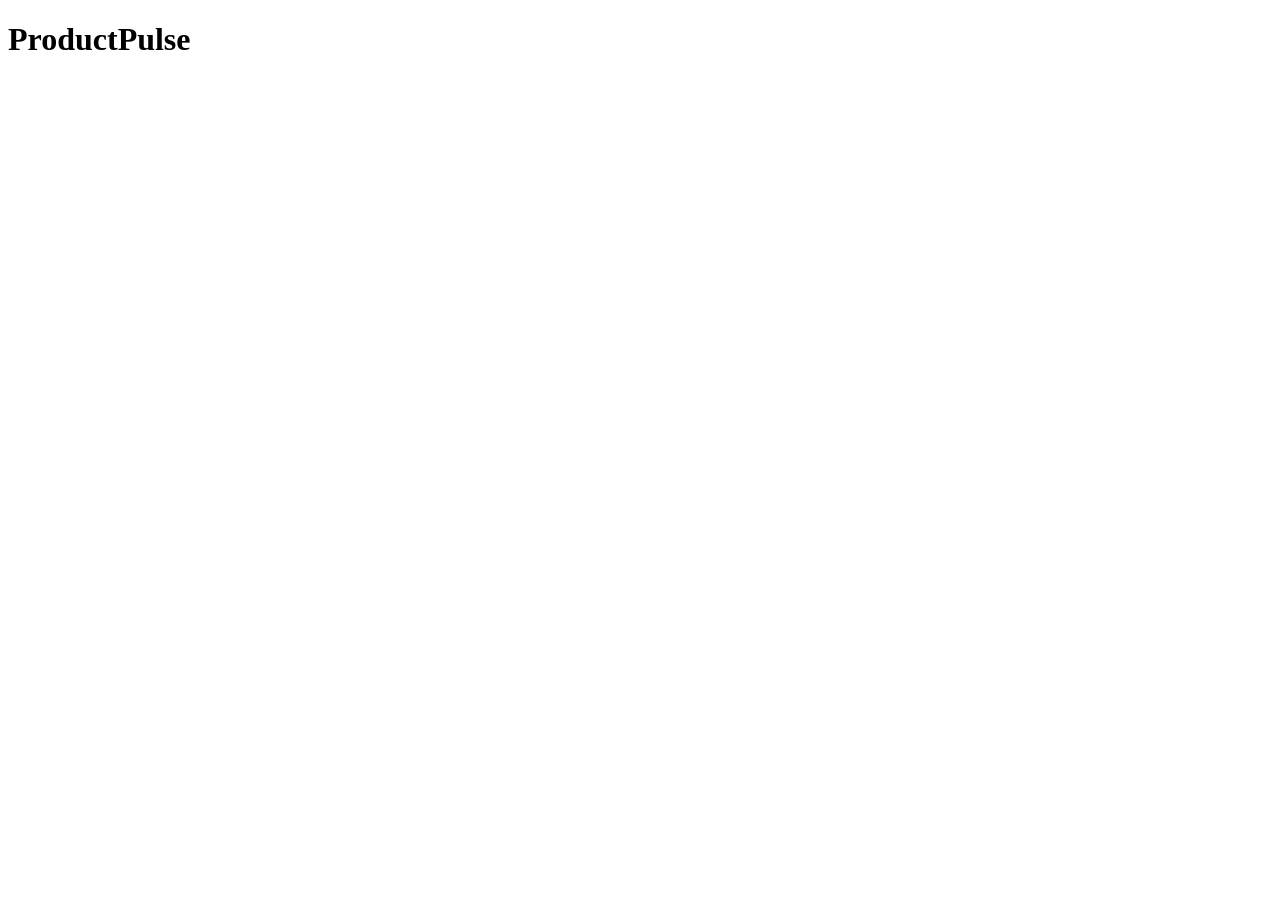
==== index.html @ e477f690 "Initial commit" ====
<!DOCTYPE html>
<html lang="en">
<head>
    <meta charset="UTF-8">
    <meta name="viewport" content="width=device-width, initial-scale=1.0">
    <title>ProductPulse</title>
</head>
<body>
    <h1>ProductPulse</h1>
</body>
</html>
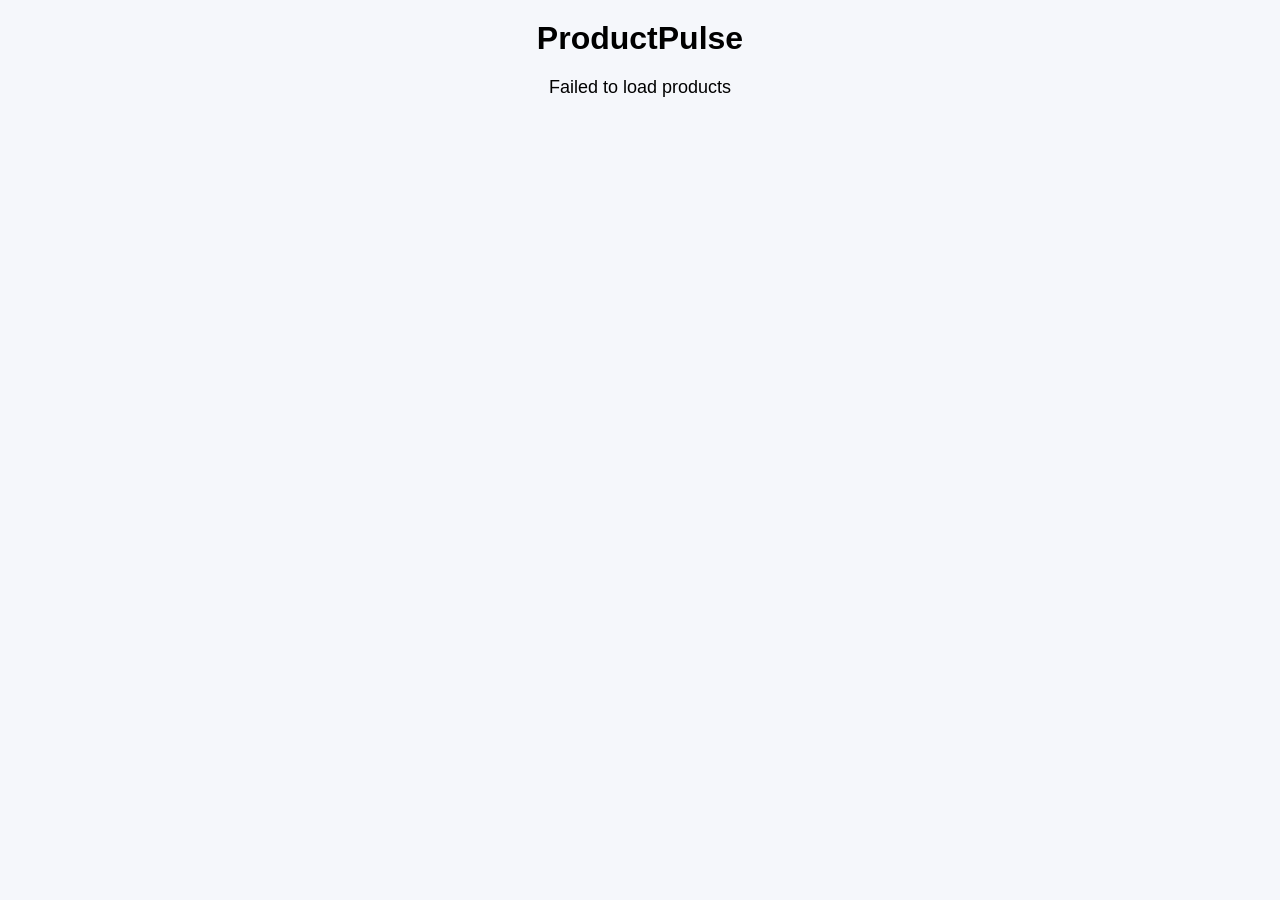
==== commit b2e81d00: "Initial commit with api data" ====
--- a/index.html
+++ b/index.html
@@ -1,11 +1,18 @@
 <!DOCTYPE html>
-<html lang="en">
+<html>
 <head>
-    <meta charset="UTF-8">
-    <meta name="viewport" content="width=device-width, initial-scale=1.0">
-    <title>ProductPulse</title>
+  <title>ProductPulse</title>
+  <link rel="stylesheet" href="style.css">
 </head>
 <body>
-    <h1>ProductPulse</h1>
+
+  <h1>ProductPulse</h1>
+
+  <div id="loader">Loading products...</div>
+
+  <!-- Products -->
+  <div id="products"></div>
+
+  <script src="script.js"></script>
 </body>
 </html>
--- a/style.css
+++ b/style.css
@@ -0,0 +1,51 @@
+* {
+  margin: 0;
+  padding: 0;
+  box-sizing: border-box;
+}
+
+body {
+  font-family: Arial, sans-serif;
+  background: #f5f7fb;
+  padding: 20px;
+}
+
+h1 {
+  text-align: center;
+  margin-bottom: 20px;
+}
+
+#loader {
+  text-align: center;
+  font-size: 18px;
+  margin-top: 20px;
+}
+
+#products {
+  display: grid;
+  grid-template-columns: repeat(auto-fill, minmax(220px, 1fr));
+  gap: 20px;
+  margin-top: 20px;
+}
+
+.card {
+  background: white;
+  padding: 12px;
+  border-radius: 10px;
+  box-shadow: 0 2px 10px rgba(0,0,0,0.08);
+}
+
+.card img {
+  width: 100%;
+  border-radius: 8px;
+  margin-bottom: 10px;
+}
+
+.card h3 {
+  font-size: 16px;
+  margin-bottom: 5px;
+}
+
+.card p {
+  font-size: 14px;
+}
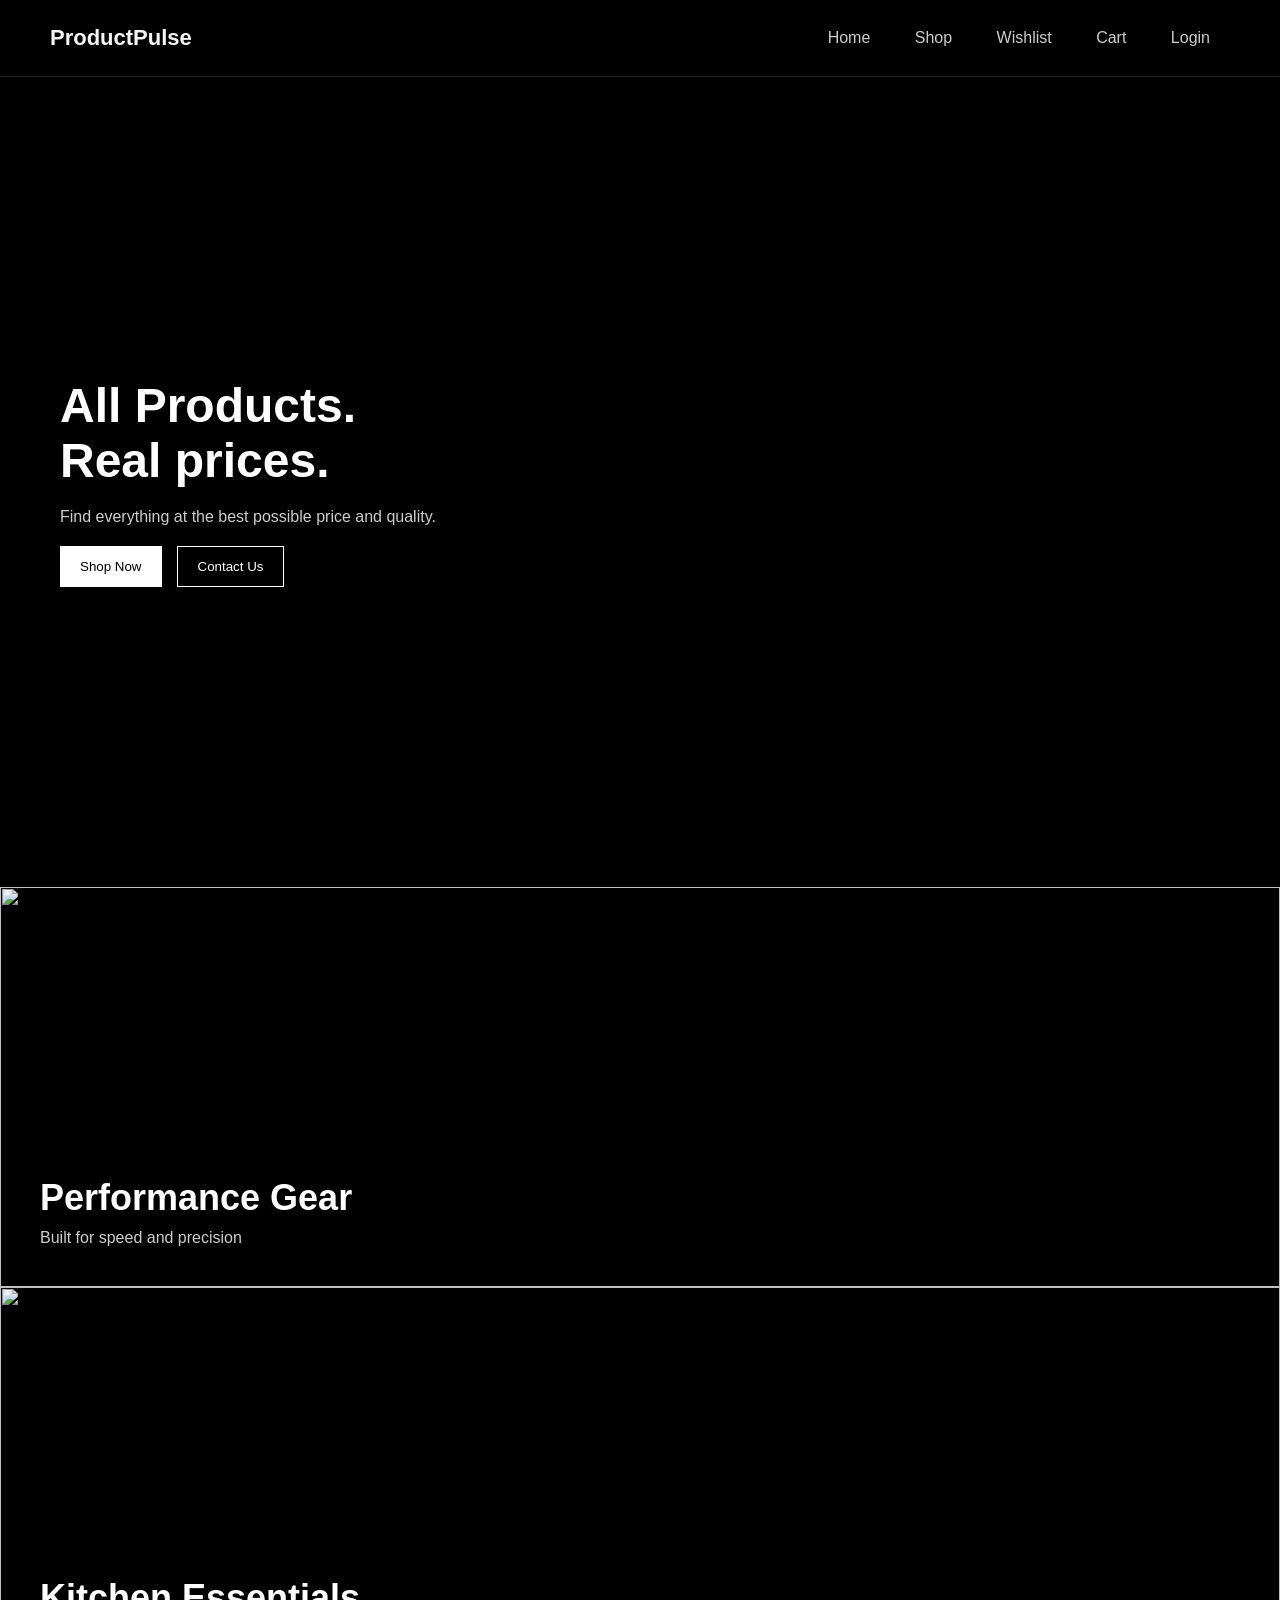
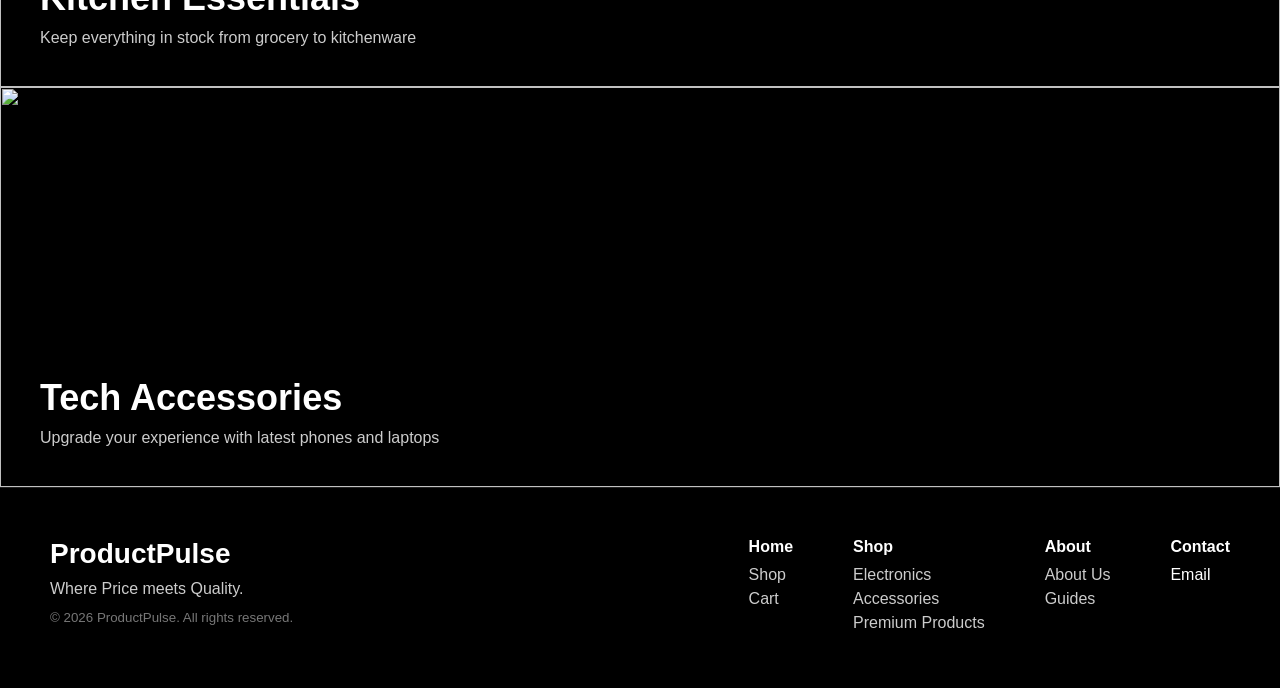
==== commit 32583ca8: "UI Changes and products list" ====
--- a/index.html
+++ b/index.html
@@ -6,13 +6,98 @@
 </head>
 <body>
 
-  <h1>ProductPulse</h1>
+  <header class="header">
+    <div class="logo">
+      <a href="index.html" style="text-decoration: none; color: whit;">ProductPulse</a>
+    </div>
 
-  <div id="loader">Loading products...</div>
+    <nav class="nav">
+      <a href="index.html">Home</a>
+      <a href="shop.html">Shop</a>
+      <a href="wishlist.html">Wishlist</a>
+      <a href="cart.html">Cart</a>
+      <a href="login.html">Login</a>
+    </nav>
+  </header>
 
-  <!-- Products -->
-  <div id="products"></div>
+  <section class="hero">
+    <div class="hero-content">
+      <h1>All Products.</h1>
+      <h1>Real prices.</h1>
+      <p>Find everything at the best possible price and quality.</p>
+      <div class="hero-buttons">
+        <button class="primary">Shop Now</button>
+        <button class="secondary">Contact Us</button>
+      </div>
+    </div>
+  </section>
 
-  <script src="script.js"></script>
+  <section class="categories">
+
+    <div class="category">
+      <img src="https://images.unsplash.com/photo-1503376780353-7e6692767b70">
+      <div class="category-text">
+        <h2>Performance Gear</h2>
+        <p>Built for speed and precision</p>
+      </div>
+    </div>
+
+    <div class="category">
+      <img src="https://i.pinimg.com/control1/1200x/d9/82/f8/d982f83fb6b7e31aa3c2c7b52a87cc90.jpg">
+      <div class="category-text">
+        <h2>Kitchen Essentials</h2>
+        <p>Keep everything in stock from grocery to kitchenware</p>
+      </div>
+    </div>
+
+    <div class="category">
+      <img src="https://img.freepik.com/premium-photo/flat-lay-sleek-black-tech-devices-including-laptop-phones-mouse-wireless-speaker_14117-707268.jpg">
+      <div class="category-text">
+        <h2>Tech Accessories</h2>
+        <p>Upgrade your experience with latest phones and laptops</p>
+      </div>
+    </div>
+
+  </section>
+  <footer class="footer">
+
+  <div class="footer-left">
+    <h2>ProductPulse</h2>
+    <p>Where Price meets Quality.</p>
+    <small>© 2026 ProductPulse. All rights reserved.</small>
+  </div>
+
+  <div class="footer-links">
+
+    <div>
+      <h4>Home</h4>
+      <p>Shop</p>
+      <p>Cart</p>
+    </div>
+
+    <div>
+      <h4>Shop</h4>
+      <p>Electronics</p>
+      <p>Accessories</p>
+      <p>Premium Products</p>
+    </div>
+
+    <div>
+      <h4>About</h4>
+      <p>About Us</p>
+      <p>Guides</p>
+    </div>
+
+    <div>
+      <h4>Contact</h4>
+      <p><a href="mailto:abcx01594@gmail.com" style="color: white; text-decoration: none;">Email</a></p>
+    </div>
+
+  </div>
+
+</footer>
+
 </body>
-</html>+</html>
+
+
--- a/style.css
+++ b/style.css
@@ -6,46 +6,152 @@
 
 body {
   font-family: Arial, sans-serif;
-  background: #f5f7fb;
-  padding: 20px;
+  background: #000;
+  color: #fff;
 }
 
-h1 {
-  text-align: center;
-  margin-bottom: 20px;
+.header {
+  display: flex;
+  justify-content: space-between;
+  align-items: center;
+  padding: 25px 50px;
+  background: black;
+  border-bottom: 1px solid #222;
 }
 
-#loader {
-  text-align: center;
-  font-size: 18px;
-  margin-top: 20px;
+.logo {
+  font-size: 22px;
+  font-weight: bold;
 }
 
-#products {
-  display: grid;
-  grid-template-columns: repeat(auto-fill, minmax(220px, 1fr));
-  gap: 20px;
-  margin-top: 20px;
+.logo a {
+  text-decoration: none;
+  color: whitesmoke;
 }
 
-.card {
-  background: white;
-  padding: 12px;
-  border-radius: 10px;
-  box-shadow: 0 2px 10px rgba(0,0,0,0.08);
+.nav a {
+  margin: 0 20px;
+  text-decoration: none;
+  color: #ccc;
+  cursor: pointer;
 }
 
-.card img {
+.nav a:hover {
+  color: white;
+}
+
+.hero {
+  height: 90vh;
+  background: url("https://i.pinimg.com/1200x/c7/85/48/c78548f0268dadd3d7eb40c9a4737df3.jpg") center/cover;
+  display: flex;
+  align-items: center;
+  padding-left: 60px;
+}
+
+.hero-content h1 {
+  font-size: 48px;
+  max-width: 500px;
+}
+
+.hero-content p {
+  margin: 20px 0;
+  color: #ccc;
+}
+
+.hero-buttons {
+  display: flex;
+  gap: 15px;
+}
+
+.primary {
+  padding: 12px 20px;
+  background: white;
+  color: black;
+  border: none;
+  cursor: pointer;
+}
+
+.secondary {
+  padding: 12px 20px;
+  background: transparent;
+  border: 1px solid white;
+  color: white;
+  cursor: pointer;
+}
+
+.categories {
+  display: flex;
+  flex-direction: column;
+}
+
+.category {
+  position: relative;
+  height: 400px;
+  overflow: hidden;
+}
+
+.category img {
   width: 100%;
-  border-radius: 8px;
+  height: 100%;
+  object-fit: cover;
+  transition: 0.5s;
+}
+
+.category-text {
+  position: absolute;
+  bottom: 40px;
+  left: 40px;
+}
+
+.category-text h2 {
+  font-size: 36px;
+}
+
+.category-text p {
+  margin-top: 10px;
+  color: #ccc;
+}
+
+.category:hover img {
+  transform: scale(1.05);
+}
+
+.footer {
+  display: flex;
+  justify-content: space-between;
+  padding: 50px;
+  background: black;
+  border-top: 1px solid #222;
+}
+
+.footer-left h2 {
+  font-size: 28px;
+}
+
+.footer-left p {
+  margin: 10px 0;
+  color: #ccc;
+}
+
+.footer-left small {
+  color: #777;
+}
+
+.footer-links {
+  display: flex;
+  gap: 60px;
+}
+
+.footer-links h4 {
   margin-bottom: 10px;
 }
 
-.card h3 {
-  font-size: 16px;
-  margin-bottom: 5px;
+.footer-links p {
+  margin: 6px 0;
+  color: #ccc;
+  cursor: pointer;
 }
 
-.card p {
-  font-size: 14px;
+.footer-links p:hover {
+  color: white;
 }
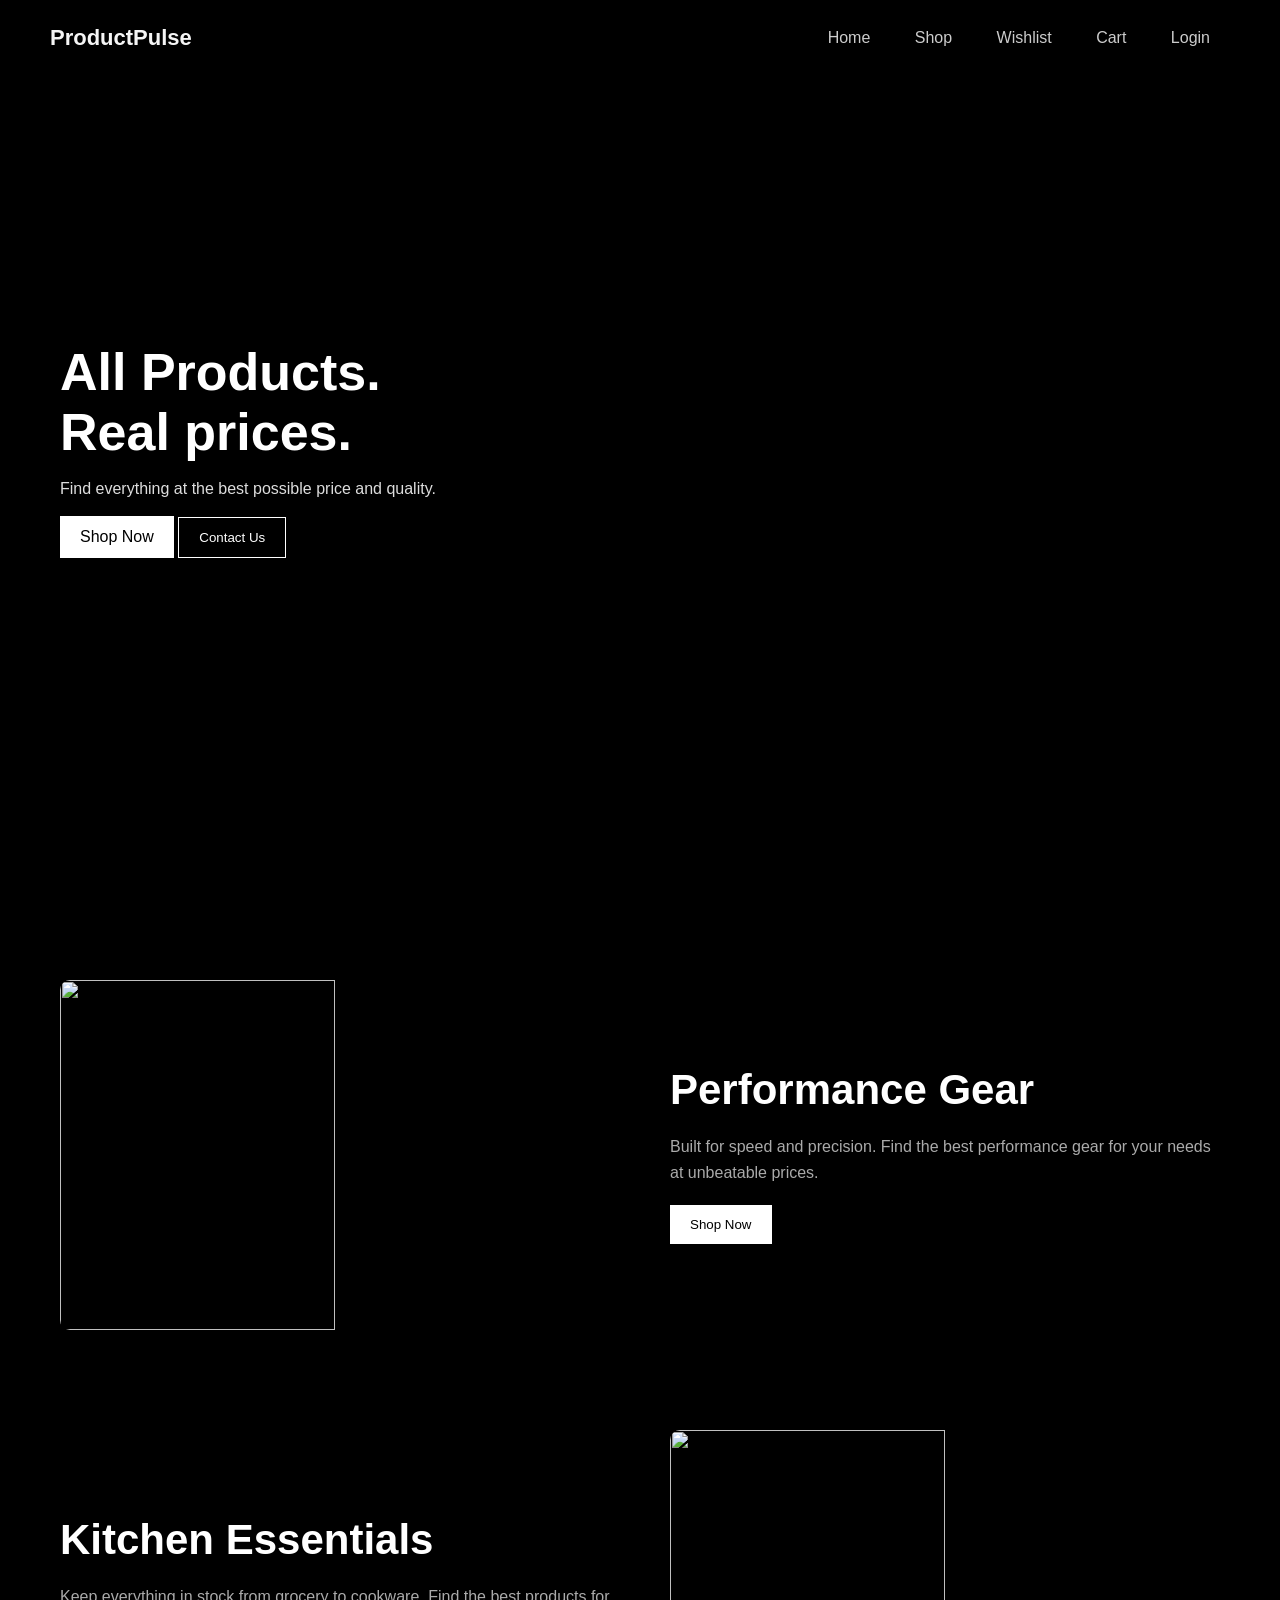
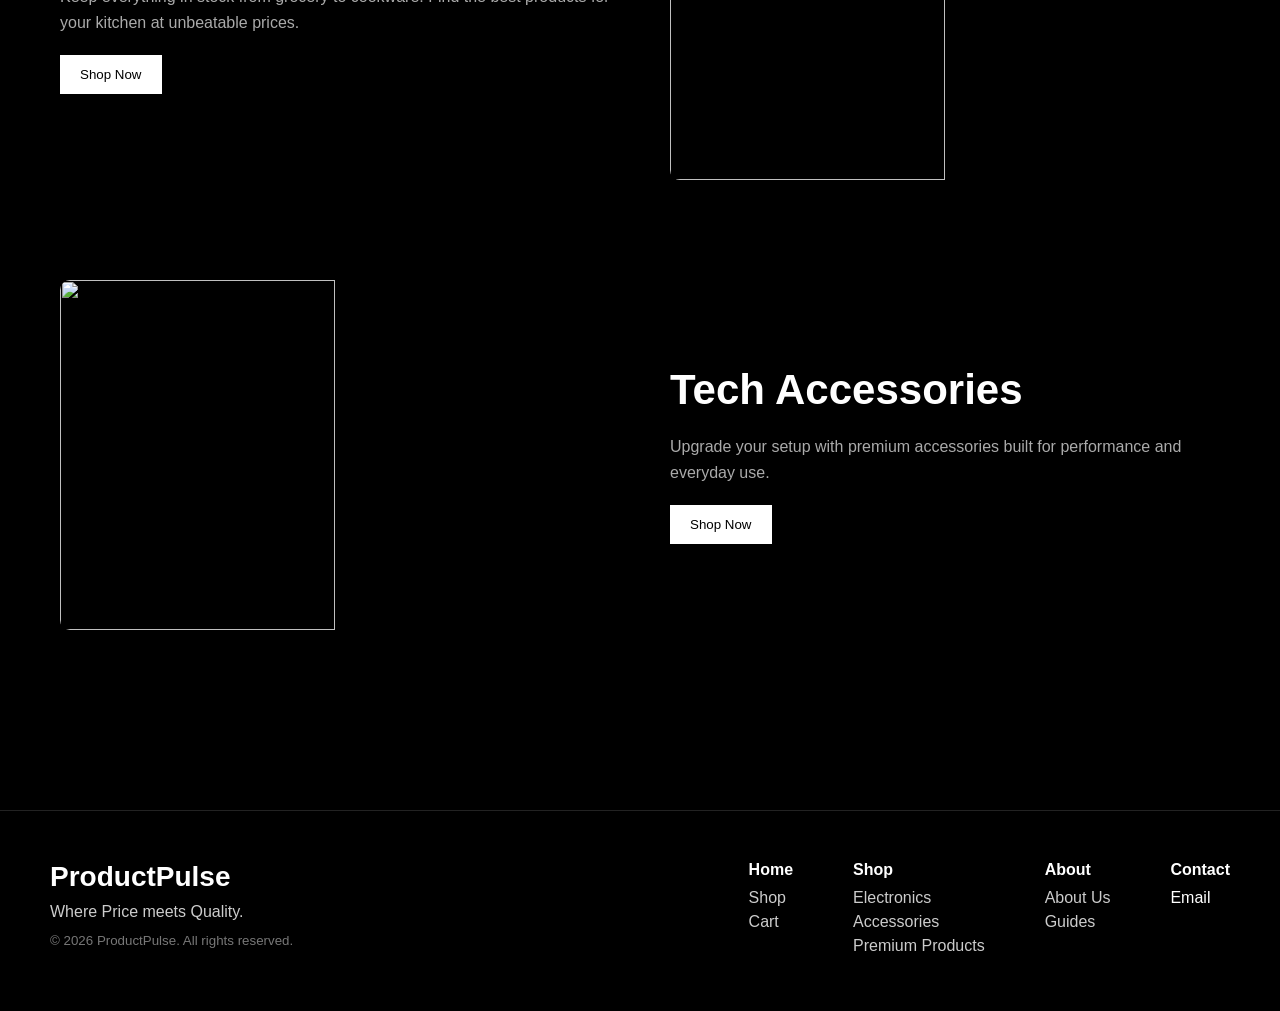
==== commit 45a88321: "Updated Ui and implemented searching and sorting" ====
--- a/index.html
+++ b/index.html
@@ -6,7 +6,7 @@
 </head>
 <body>
 
-  <header class="header">
+  <header class="header hero-header">
     <div class="logo">
       <a href="index.html" style="text-decoration: none; color: whit;">ProductPulse</a>
     </div>
@@ -20,43 +20,63 @@
     </nav>
   </header>
 
-  <section class="hero">
+ <section class="hero">
     <div class="hero-content">
       <h1>All Products.</h1>
       <h1>Real prices.</h1>
+      <br>
       <p>Find everything at the best possible price and quality.</p>
+      <br>
       <div class="hero-buttons">
-        <button class="primary">Shop Now</button>
+        <a href="shop.html" class="primary">Shop Now</a>
         <button class="secondary">Contact Us</button>
       </div>
     </div>
-  </section>
+  </section> 
+  
+  
+  <section class="split-section">
+    
+    <div class="split">
+      <img src="https://images.unsplash.com/photo-1503376780353-7e6692767b70">
 
-  <section class="categories">
+    <div class="split-text">
+      <h2>Performance Gear</h2>
+      <p>
+        Built for speed and precision. Find the best performance gear 
+        for your needs at unbeatable prices.
+      </p>
+      <button class="primary" onclick="goToShop()">Shop Now</button>
+    </div>
+  </div>
 
-    <div class="category">
-      <img src="https://images.unsplash.com/photo-1503376780353-7e6692767b70">
-      <div class="category-text">
-        <h2>Performance Gear</h2>
-        <p>Built for speed and precision</p>
-      </div>
+  <div class="split reverse">
+      <img src="https://i.pinimg.com/control1/1200x/d9/82/f8/d982f83fb6b7e31aa3c2c7b52a87cc90.jpg">
+
+    <div class="split-text">
+      <h2>Kitchen Essentials</h2>
+      <p>
+        Keep everything in stock from grocery to cookware. 
+        Find the best products for your kitchen at unbeatable prices.
+      </p>
+      <button class="primary" onclick="goToShop()">Shop Now</button>
     </div>
+  </div>
 
-    <div class="category">
-      <img src="https://i.pinimg.com/control1/1200x/d9/82/f8/d982f83fb6b7e31aa3c2c7b52a87cc90.jpg">
-      <div class="category-text">
-        <h2>Kitchen Essentials</h2>
-        <p>Keep everything in stock from grocery to kitchenware</p>
-      </div>
+  <div class="split">
+    <img src="https://images.unsplash.com/photo-1517336714731-489689fd1ca8">
+
+    <div class="split-text">
+      <h2>Tech Accessories</h2>
+      <p>
+        Upgrade your setup with premium accessories built for 
+        performance and everyday use.
+      </p>
+      <button class="primary" onclick="goToShop()">Shop Now</button>
     </div>
+  </div>
 
-    <div class="category">
-      <img src="https://img.freepik.com/premium-photo/flat-lay-sleek-black-tech-devices-including-laptop-phones-mouse-wireless-speaker_14117-707268.jpg">
-      <div class="category-text">
-        <h2>Tech Accessories</h2>
-        <p>Upgrade your experience with latest phones and laptops</p>
-      </div>
-    </div>
+</section>
 
   </section>
   <footer class="footer">
@@ -96,8 +116,7 @@
   </div>
 
 </footer>
-
+<script src="script.js"></script>
 </body>
 </html>
 
-
--- a/style.css
+++ b/style.css
@@ -1,4 +1,4 @@
-* {
+ * {
   margin: 0;
   padding: 0;
   box-sizing: border-box;
@@ -11,13 +11,22 @@
 }
 
 .header {
-  display: flex;
-  justify-content: space-between;
-  align-items: center;
-  padding: 25px 50px;
+  position: relative;
   background: black;
   border-bottom: 1px solid #222;
-}
+  padding: 25px 50px;
+  display: flex;
+  justify-content: space-between;
+
+}
+.hero-header {
+  position: absolute;
+  width: 100%;
+  z-index: 10;
+  background: transparent;
+  border-bottom: none;
+  align-items: center;
+ }  
 
 .logo {
   font-size: 22px;
@@ -33,42 +42,44 @@
   margin: 0 20px;
   text-decoration: none;
   color: #ccc;
-  cursor: pointer;
+  transition: 0.3s;
 }
 
 .nav a:hover {
   color: white;
 }
 
+
+
 .hero {
-  height: 90vh;
-  background: url("https://i.pinimg.com/1200x/c7/85/48/c78548f0268dadd3d7eb40c9a4737df3.jpg") center/cover;
+  height: 100vh;
+  background: linear-gradient(rgba(0,0,0,0.6), rgba(0,0,0,0.6)),
+              url("https://i.pinimg.com/1200x/c7/85/48/c78548f0268dadd3d7eb40c9a4737df3.jpg") center/cover;
   display: flex;
   align-items: center;
   padding-left: 60px;
 }
 
+.hero-content {
+  max-width: 500px;
+}
+
 .hero-content h1 {
-  font-size: 48px;
-  max-width: 500px;
+  font-size: 52px;
+  color: white;
 }
 
 .hero-content p {
-  margin: 20px 0;
-  color: #ccc;
-}
-
-.hero-buttons {
-  display: flex;
-  gap: 15px;
-}
-
+  color: #ddd;
+}
 .primary {
+  display: inline-block;
   padding: 12px 20px;
   background: white;
   color: black;
   border: none;
   cursor: pointer;
+  text-decoration: none;
 }
 
 .secondary {
@@ -78,7 +89,50 @@
   color: white;
   cursor: pointer;
 }
-
+.image-sections {
+  display: flex;
+  flex-direction: column;
+}
+
+.image-block {
+  position: relative;
+  height: 350px;
+  overflow: hidden;
+}
+
+.image-block img {
+  width: 100%;
+  height: 100%;
+  object-fit: cover;
+  transition: 0.5s;
+}
+
+.image-block::after {
+  content: "";
+  position: absolute;
+  inset: 0;
+  background: linear-gradient(to right, rgba(0,0,0,0.6), transparent);
+}
+
+.overlay {
+  position: absolute;
+  bottom: 40px;
+  left: 40px;
+  z-index: 2;
+}
+
+.overlay h2 {
+  font-size: 32px;
+}
+
+.overlay p {
+  margin-top: 10px;
+  color: #ccc;
+}
+
+.image-block:hover img {
+  transform: scale(1.05);
+}
 .categories {
   display: flex;
   flex-direction: column;
@@ -116,11 +170,49 @@
   transform: scale(1.05);
 }
 
+.products {
+  padding: 50px;
+}
+
+.products h2 {
+  margin-bottom: 20px;
+}
+
+.grid {
+  display: grid;
+  grid-template-columns: repeat(auto-fill, minmax(220px, 1fr));
+  gap: 20px;
+}
+
+.card {
+  background: #111;
+  padding: 15px;
+  border-radius: 10px;
+  transition: 0.3s;
+  cursor: pointer;
+}
+
+.card img {
+  width: 100%;
+  border-radius: 8px;
+}
+
+.card h3 {
+  margin: 10px 0;
+}
+
+.card p {
+  color: #ccc;
+}
+
+.card:hover {
+  transform: translateY(-5px);
+}
+
 .footer {
   display: flex;
   justify-content: space-between;
   padding: 50px;
-  background: black;
   border-top: 1px solid #222;
 }
 
@@ -154,4 +246,76 @@
 
 .footer-links p:hover {
   color: white;
+}
+.split-section {
+  padding: 80px 60px;
+  background: #000;
+}
+
+.split {
+  display: flex;
+  align-items: center;
+  gap: 60px;
+  margin-bottom: 100px;
+}
+
+.split img {
+  width: 50%;
+  height: 350px;
+  object-fit: cover;
+  border-radius: 10px;
+}
+
+.split-text {
+  width: 50%;
+}
+
+.split-text h2 {
+  font-size: 42px;
+  margin-bottom: 20px;
+}
+
+.split-text p {
+  color: #aaa;
+  margin-bottom: 20px;
+  line-height: 1.6;
+}
+
+.split.reverse {
+  flex-direction: row-reverse;
+}
+.split img {
+  transition: transform 0.5s ease;
+}
+
+.split img:hover {
+  transform: scale(1.05);
+}
+
+
+/* Responsive Styles */
+@media (max-width: 768px) {
+
+  .split {
+    flex-direction: column;
+    gap: 20px;
+  }
+
+  .split.reverse {
+    flex-direction: column;
+  }
+
+  .split img {
+    width: 100%;
+    height: 250px;
+  }
+
+  .split-text {
+    width: 100%;
+  }
+
+  .split-text h2 {
+    font-size: 28px;
+  }
+
 }
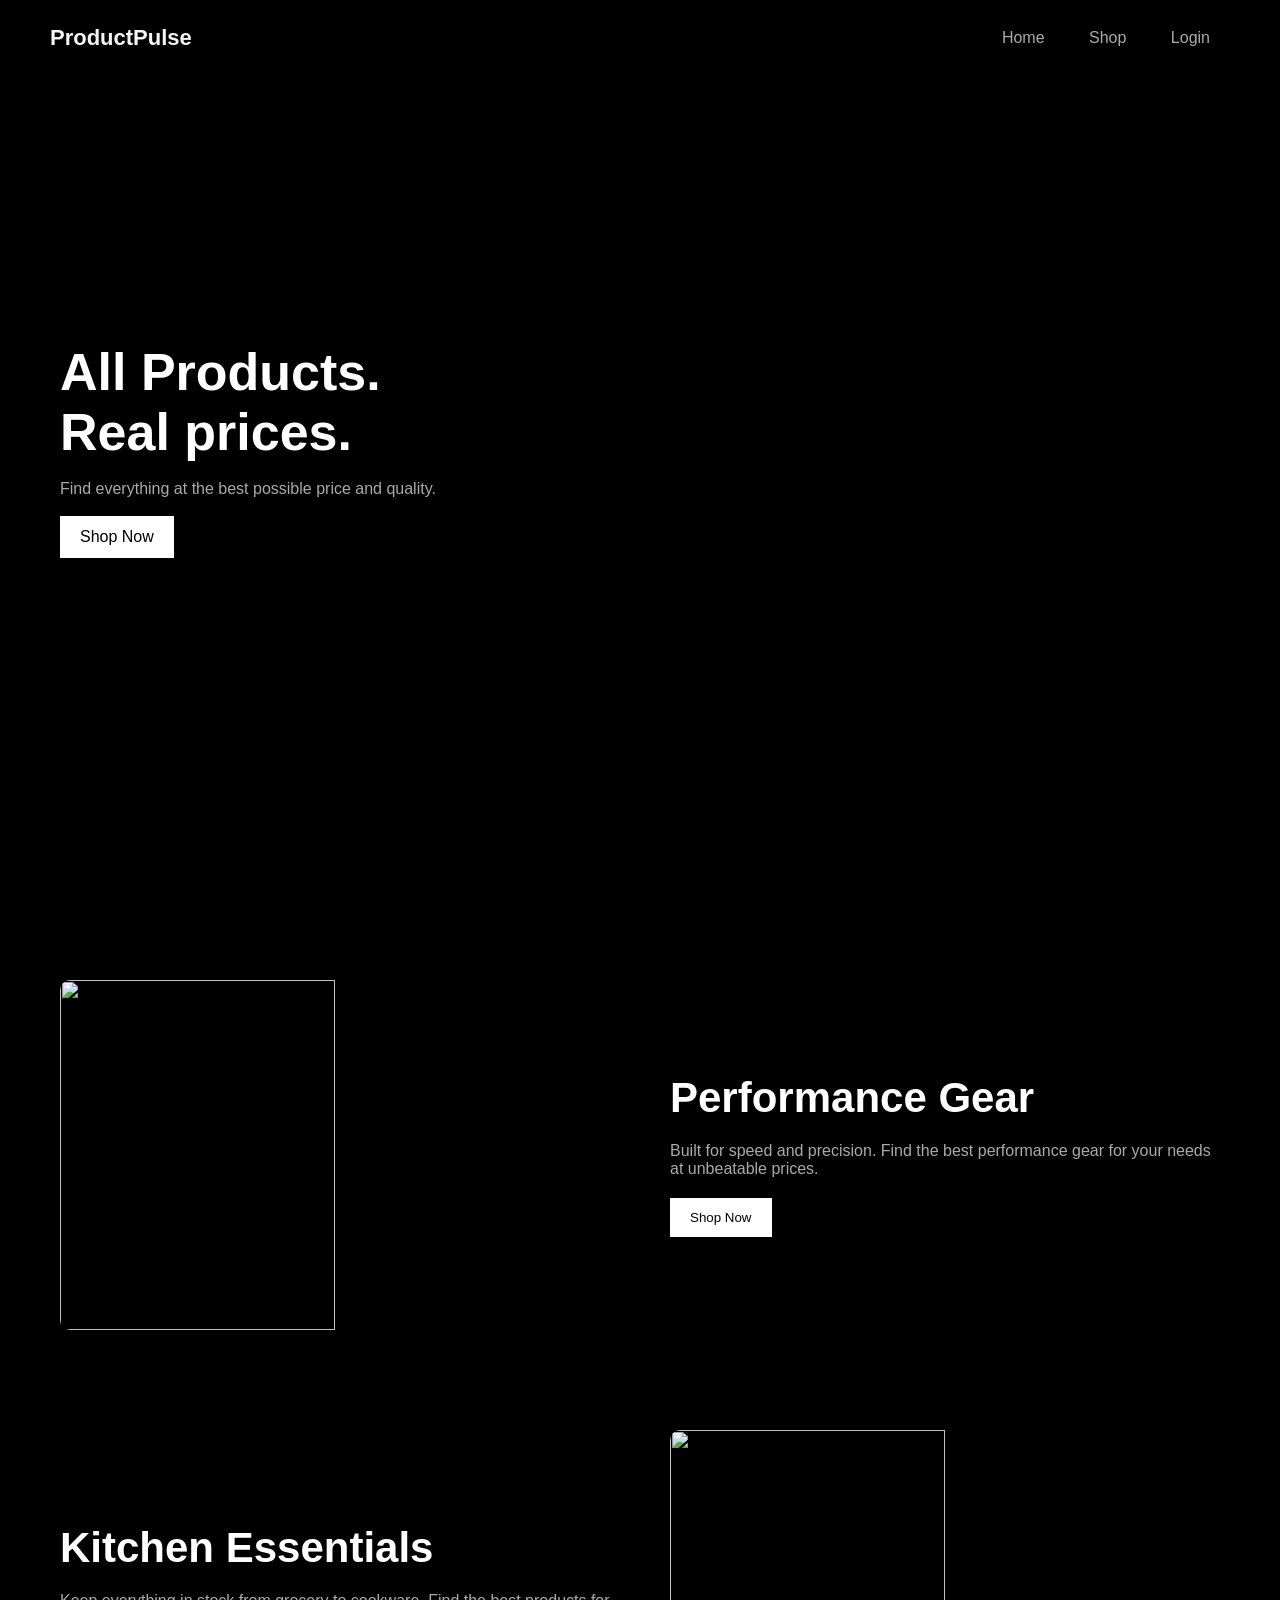
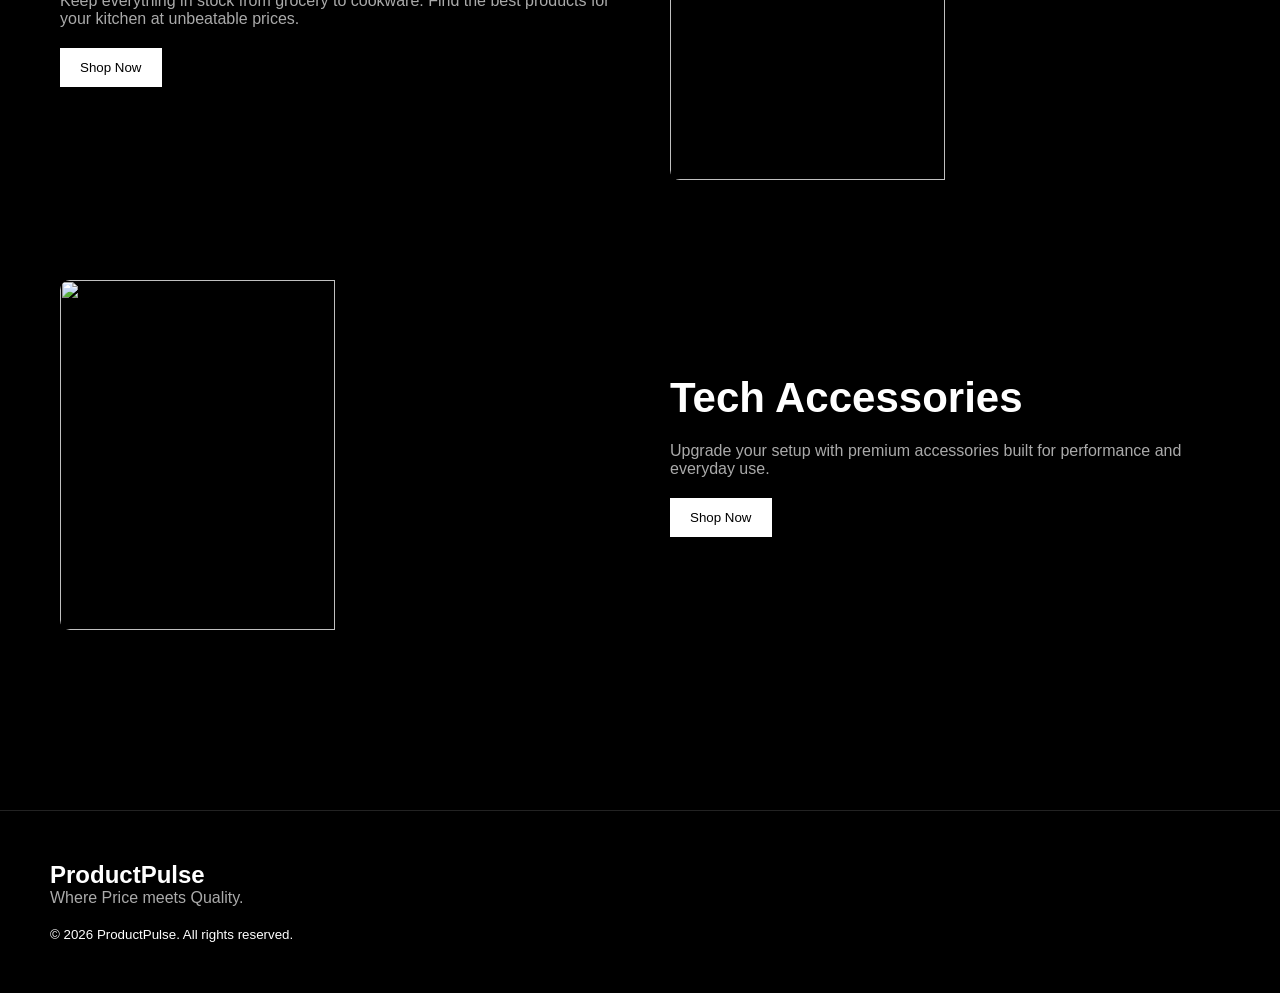
==== commit d0c4b3ce: "Final changes" ====
--- a/index.html
+++ b/index.html
@@ -2,121 +2,75 @@
 <html>
 <head>
   <title>ProductPulse</title>
-  <link rel="stylesheet" href="style.css">
+  <link rel="stylesheet" href="./CSS/style.css">
 </head>
 <body>
 
-  <header class="header hero-header">
-    <div class="logo">
-      <a href="index.html" style="text-decoration: none; color: whit;">ProductPulse</a>
+<header class="header hero-header">
+  <div class="logo">
+    <a href="index.html" style="text-decoration: none; color: whitesmoke;">ProductPulse</a>
+  </div>
+
+  <nav class="nav">
+    <a href="index.html">Home</a>
+    <a href="shop.html">Shop</a>
+    <a href="login.html">Login</a>
+  </nav>
+</header>
+
+<section class="hero">
+  <div class="hero-content">
+    <h1>All Products.</h1>
+    <h1>Real prices.</h1>
+    <br>
+    <p>Find everything at the best possible price and quality.</p>
+    <br>
+    <div class="hero-buttons">
+      <a href="shop.html" class="primary">Shop Now</a>
     </div>
+  </div>
+</section>
 
-    <nav class="nav">
-      <a href="index.html">Home</a>
-      <a href="shop.html">Shop</a>
-      <a href="wishlist.html">Wishlist</a>
-      <a href="cart.html">Cart</a>
-      <a href="login.html">Login</a>
-    </nav>
-  </header>
+<section class="split-section">
 
- <section class="hero">
-    <div class="hero-content">
-      <h1>All Products.</h1>
-      <h1>Real prices.</h1>
-      <br>
-      <p>Find everything at the best possible price and quality.</p>
-      <br>
-      <div class="hero-buttons">
-        <a href="shop.html" class="primary">Shop Now</a>
-        <button class="secondary">Contact Us</button>
-      </div>
-    </div>
-  </section> 
-  
-  
-  <section class="split-section">
-    
-    <div class="split">
-      <img src="https://images.unsplash.com/photo-1503376780353-7e6692767b70">
-
+  <div class="split">
+    <img src="https://images.unsplash.com/photo-1503376780353-7e6692767b70">
     <div class="split-text">
       <h2>Performance Gear</h2>
-      <p>
-        Built for speed and precision. Find the best performance gear 
-        for your needs at unbeatable prices.
-      </p>
+      <p>Built for speed and precision. Find the best performance gear for your needs at unbeatable prices.</p>
       <button class="primary" onclick="goToShop()">Shop Now</button>
     </div>
   </div>
 
   <div class="split reverse">
-      <img src="https://i.pinimg.com/control1/1200x/d9/82/f8/d982f83fb6b7e31aa3c2c7b52a87cc90.jpg">
-
+    <img src="https://i.pinimg.com/control1/1200x/d9/82/f8/d982f83fb6b7e31aa3c2c7b52a87cc90.jpg">
     <div class="split-text">
       <h2>Kitchen Essentials</h2>
-      <p>
-        Keep everything in stock from grocery to cookware. 
-        Find the best products for your kitchen at unbeatable prices.
-      </p>
+      <p>Keep everything in stock from grocery to cookware. Find the best products for your kitchen at unbeatable prices.</p>
       <button class="primary" onclick="goToShop()">Shop Now</button>
     </div>
   </div>
 
   <div class="split">
     <img src="https://images.unsplash.com/photo-1517336714731-489689fd1ca8">
-
     <div class="split-text">
       <h2>Tech Accessories</h2>
-      <p>
-        Upgrade your setup with premium accessories built for 
-        performance and everyday use.
-      </p>
+      <p>Upgrade your setup with premium accessories built for performance and everyday use.</p>
       <button class="primary" onclick="goToShop()">Shop Now</button>
     </div>
   </div>
 
 </section>
 
-  </section>
-  <footer class="footer">
-
+<footer class="footer">
   <div class="footer-left">
     <h2>ProductPulse</h2>
     <p>Where Price meets Quality.</p>
+    <br>
     <small>© 2026 ProductPulse. All rights reserved.</small>
   </div>
+</footer>
 
-  <div class="footer-links">
-
-    <div>
-      <h4>Home</h4>
-      <p>Shop</p>
-      <p>Cart</p>
-    </div>
-
-    <div>
-      <h4>Shop</h4>
-      <p>Electronics</p>
-      <p>Accessories</p>
-      <p>Premium Products</p>
-    </div>
-
-    <div>
-      <h4>About</h4>
-      <p>About Us</p>
-      <p>Guides</p>
-    </div>
-
-    <div>
-      <h4>Contact</h4>
-      <p><a href="mailto:abcx01594@gmail.com" style="color: white; text-decoration: none;">Email</a></p>
-    </div>
-
-  </div>
-
-</footer>
 <script src="script.js"></script>
 </body>
-</html>
-
+</html>
--- a/CSS/style.css
+++ b/CSS/style.css
@@ -0,0 +1,221 @@
+:root {
+  --bg: #000;
+  --card: #111;
+  --text: #fff;
+  --muted: #aaa;
+  --border: #222;
+  --accent: #fff;
+}
+
+* {
+  margin: 0;
+  padding: 0;
+  box-sizing: border-box;
+  transition: 0.2s ease;
+}
+
+body {
+  font-family: Arial, sans-serif;
+  background: var(--bg);
+  color: var(--text);
+}
+
+.header {
+  display: flex;
+  justify-content: space-between;
+  align-items: center;
+  padding: 25px 50px;
+  background: var(--bg);
+  border-bottom: 1px solid var(--border);
+}
+
+.hero-header {
+  position: absolute;
+  width: 100%;
+  z-index: 10;
+  background: transparent;
+  border-bottom: none;
+}
+
+.logo {
+  font-size: 22px;
+  font-weight: bold;
+}
+
+.logo a {
+  text-decoration: none;
+  color: var(--text);
+}
+
+.nav a {
+  margin: 0 20px;
+  text-decoration: none;
+  color: var(--muted);
+}
+
+.nav a:hover {
+  color: var(--text);
+}
+
+.hero {
+  height: 100vh;
+  background: linear-gradient(rgba(0,0,0,0.6), rgba(0,0,0,0.6)),
+              url("https://i.pinimg.com/1200x/c7/85/48/c78548f0268dadd3d7eb40c9a4737df3.jpg") center/cover;
+  display: flex;
+  align-items: center;
+  padding-left: 60px;
+}
+
+.hero-content h1 {
+  font-size: 52px;
+}
+
+.hero-content p {
+  color: var(--muted);
+}
+
+.primary {
+  display: inline-block;
+  padding: 12px 20px;
+  background: var(--accent);
+  color: black;
+  border: none;
+  cursor: pointer;
+  text-decoration: none;
+}
+
+.primary:hover {
+  opacity: 0.9;
+}
+
+.split-section {
+  padding: 80px 60px;
+}
+
+.split {
+  display: flex;
+  align-items: center;
+  gap: 60px;
+  margin-bottom: 100px;
+}
+
+.split img {
+  width: 50%;
+  height: 350px;
+  object-fit: cover;
+  border-radius: 10px;
+  transition: 0.5s;
+}
+
+.split img:hover {
+  transform: scale(1.05);
+}
+
+.split-text {
+  width: 50%;
+}
+
+.split-text h2 {
+  font-size: 42px;
+  margin-bottom: 20px;
+}
+
+.split-text p {
+  color: var(--muted);
+  margin-bottom: 20px;
+}
+
+.split.reverse {
+  flex-direction: row-reverse;
+}
+
+.card {
+  background: var(--card);
+  border: 1px solid var(--border);
+  border-radius: 12px;
+  overflow: hidden;
+  cursor: pointer;
+}
+
+.card:hover {
+  transform: translateY(-6px);
+  box-shadow: 0 10px 30px rgba(255,255,255,0.05);
+}
+
+.card-img {
+  height: 180px;
+  overflow: hidden;
+}
+
+.card-img img {
+  width: 100%;
+  height: 100%;
+  object-fit: cover;
+}
+
+.card:hover img {
+  transform: scale(1.1);
+}
+
+.card-body {
+  padding: 15px;
+}
+
+.badge {
+  background: #1a1a1a;
+  border: 1px solid #333;
+  border-radius: 20px;
+  font-size: 11px;
+  padding: 4px 8px;
+  margin-bottom: 8px;
+  display: inline-block;
+}
+
+.desc {
+  color: var(--muted);
+  font-size: 14px;
+  margin: 10px 0;
+}
+
+.rating {
+  color: var(--muted);
+  font-size: 13px;
+}
+
+.card-footer {
+  display: flex;
+  justify-content: space-between;
+  margin-top: 10px;
+}
+
+.price {
+  font-weight: bold;
+}
+
+input:focus,
+select:focus {
+  outline: none;
+  border-color: #555;
+}
+
+.footer {
+  display: flex;
+  justify-content: space-between;
+  padding: 50px;
+  border-top: 1px solid var(--border);
+}
+
+.footer-left p {
+  color: var(--muted);
+}
+
+@media (max-width: 768px) {
+  .split {
+    flex-direction: column;
+  }
+
+  .split img,
+  .split-text {
+    width: 100%;
+  }
+}
